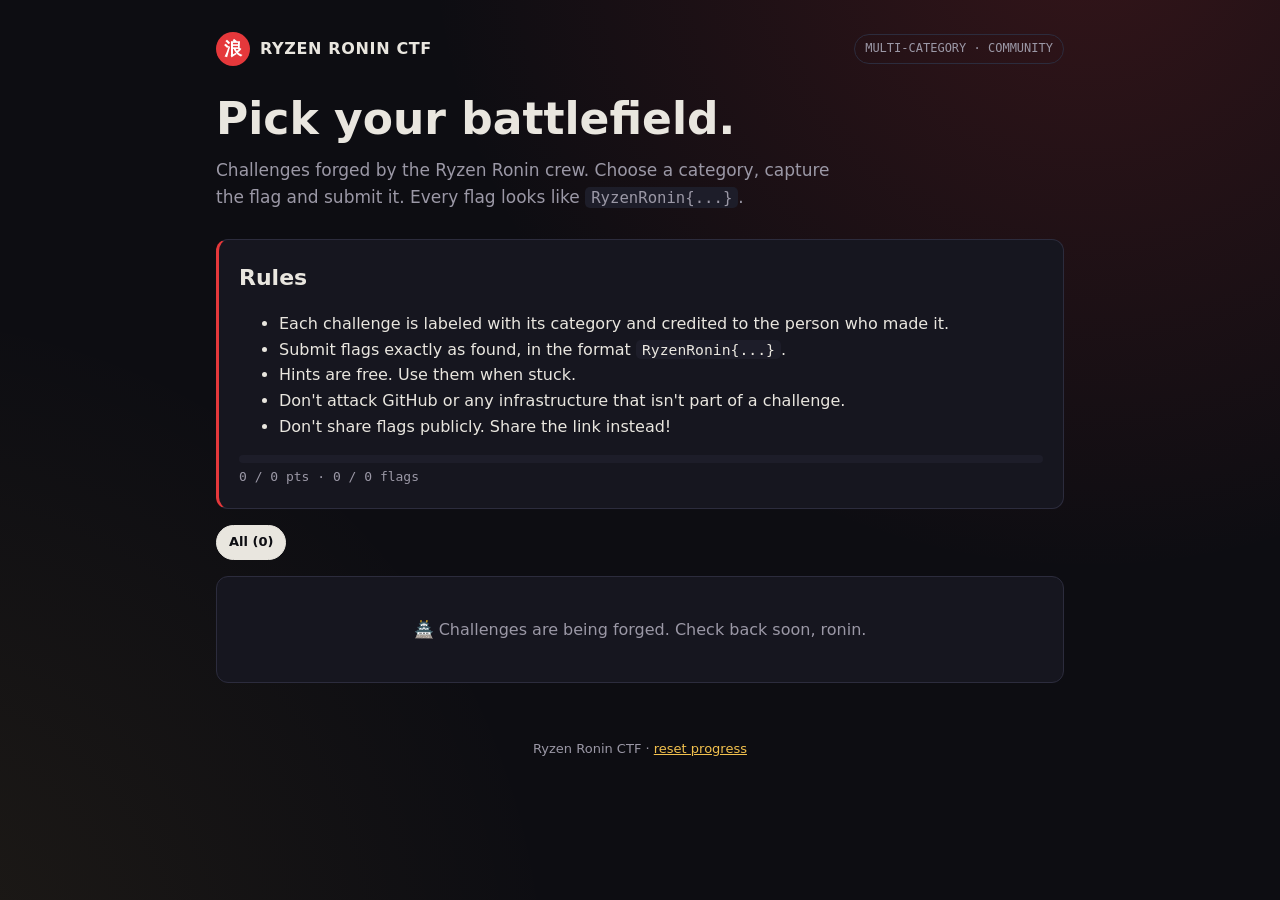
==== index.html @ 5b0beb46 "Add Ryzen Ronin CTF platform skeleton Category-filtered challenge board, author credits, per-challen" ====
<!doctype html>
<html lang="en">
<head>
  <meta charset="utf-8">
  <meta name="viewport" content="width=device-width, initial-scale=1">
  <title>Ryzen Ronin CTF</title>
  <meta name="description" content="A community Capture The Flag. Challenges across OSINT, Cryptography, Web, Forensics and more. Flag format: RyzenRonin{...}">
  <link rel="stylesheet" href="assets/style.css">
</head>
<body>
  <div class="wrap">
    <header class="top">
      <a class="brand" href="index.html"><span class="mon">浪</span> RYZEN RONIN CTF</a>
      <span class="pill">MULTI-CATEGORY · COMMUNITY</span>
    </header>

    <h1>Pick your battlefield.</h1>
    <p class="lede">
      Challenges forged by the Ryzen Ronin crew. Choose a category, capture the flag and submit it.
      Every flag looks like <code>RyzenRonin{...}</code>.
    </p>

    <div class="card story">
      <h2>Rules</h2>
      <ul>
        <li>Each challenge is labeled with its category and credited to the person who made it.</li>
        <li>Submit flags exactly as found, in the format <code>RyzenRonin{...}</code>.</li>
        <li>Hints are free. Use them when stuck.</li>
        <li>Don't attack GitHub or any infrastructure that isn't part of a challenge.</li>
        <li>Don't share flags publicly. Share the link instead!</li>
      </ul>
      <div class="progress" aria-hidden="true"><span id="bar"></span></div>
      <div class="mono" id="score" style="font-size:13px;color:var(--muted)"></div>
    </div>

    <div class="chips" id="chips" role="toolbar" aria-label="Filter by category"></div>
    <div class="grid" id="board"></div>

    <footer>
      Ryzen Ronin CTF ·
      <a href="#" onclick="resetProgress(); return false;">reset progress</a>
    </footer>
  </div>
  <script src="assets/challenges.js"></script>
  <script src="assets/ctf.js"></script>
</body>
</html>
---- assets/style.css ----
/* Ryzen Ronin Dojo — shared styles */
:root {
  --bg: #0d0d12;
  --panel: #16161f;
  --panel-2: #1d1d29;
  --line: #2c2c3d;
  --text: #e9e6df;
  --muted: #9b98a6;
  --accent: #e5383b;
  --accent-soft: rgba(229, 56, 59, 0.14);
  --gold: #f2c14e;
  --ok: #3ddc97;
  --radius: 12px;
  --mono: "JetBrains Mono", ui-monospace, SFMono-Regular, Menlo, Consolas, monospace;
  --sans: "Inter", system-ui, -apple-system, Segoe UI, Roboto, sans-serif;
}

* { box-sizing: border-box; }

html, body { margin: 0; padding: 0; }

body {
  background: var(--bg);
  background-image:
    radial-gradient(circle at 85% -10%, rgba(229, 56, 59, 0.18), transparent 45%),
    radial-gradient(circle at -10% 110%, rgba(242, 193, 78, 0.08), transparent 40%);
  background-attachment: fixed;
  color: var(--text);
  font-family: var(--sans);
  line-height: 1.6;
  min-height: 100vh;
}

a { color: var(--gold); }

.wrap {
  max-width: 880px;
  margin: 0 auto;
  padding: 32px 16px 64px;
}

header.top {
  display: flex;
  align-items: center;
  justify-content: space-between;
  gap: 12px;
  flex-wrap: wrap;
  margin-bottom: 28px;
}

.brand {
  display: flex;
  align-items: center;
  gap: 10px;
  font-weight: 800;
  letter-spacing: 0.04em;
  text-decoration: none;
  color: var(--text);
}

.brand .mon {
  width: 34px;
  height: 34px;
  border-radius: 50%;
  display: grid;
  place-items: center;
  background: var(--accent);
  color: #fff;
  font-size: 18px;
}

.pill {
  font-family: var(--mono);
  font-size: 12px;
  padding: 4px 10px;
  border-radius: 999px;
  border: 1px solid var(--line);
  color: var(--muted);
}

h1 { font-size: clamp(28px, 6vw, 44px); line-height: 1.15; margin: 0 0 12px; }
h2 { font-size: 22px; margin: 0 0 8px; }
h3 { font-size: 17px; margin: 0 0 6px; }

.lede { color: var(--muted); font-size: 17px; margin: 0 0 28px; max-width: 640px; }

.card {
  background: var(--panel);
  border: 1px solid var(--line);
  border-radius: var(--radius);
  padding: 20px;
  margin-bottom: 16px;
}

.card.story {
  border-left: 3px solid var(--accent);
}

.grid {
  display: grid;
  grid-template-columns: repeat(auto-fill, minmax(260px, 1fr));
  gap: 14px;
}

.level {
  display: flex;
  flex-direction: column;
  gap: 10px;
}

.level .meta {
  display: flex;
  justify-content: space-between;
  align-items: center;
  font-family: var(--mono);
  font-size: 12px;
  color: var(--muted);
}

.level.solved { border-color: var(--ok); }
.level.solved .status { color: var(--ok); }

.status { font-family: var(--mono); font-size: 12px; min-height: 18px; }
.status.bad { color: var(--accent); }

.btn {
  display: inline-block;
  font: inherit;
  font-weight: 600;
  font-size: 14px;
  padding: 9px 16px;
  border-radius: 8px;
  border: 1px solid var(--accent);
  background: var(--accent);
  color: #fff;
  cursor: pointer;
  text-decoration: none;
  text-align: center;
}

.btn.ghost {
  background: transparent;
  color: var(--text);
  border-color: var(--line);
}

.btn:disabled {
  opacity: 0.35;
  cursor: not-allowed;
}

input[type="text"], input[type="password"] {
  width: 100%;
  font-family: var(--mono);
  font-size: 14px;
  padding: 9px 12px;
  border-radius: 8px;
  border: 1px solid var(--line);
  background: var(--panel-2);
  color: var(--text);
}

input:focus { outline: 2px solid var(--accent); outline-offset: 1px; }

.row { display: flex; gap: 8px; }
.row input { flex: 1; min-width: 0; }

label { display: block; font-size: 13px; color: var(--muted); margin: 10px 0 4px; }

code, .mono { font-family: var(--mono); font-size: 0.92em; }
code { background: var(--panel-2); padding: 1px 6px; border-radius: 5px; }

details.hint {
  margin-top: 12px;
  border: 1px dashed var(--line);
  border-radius: 8px;
  padding: 8px 12px;
}
details.hint summary { cursor: pointer; color: var(--gold); font-size: 14px; }
details.hint p { margin: 8px 0 0; color: var(--muted); font-size: 14px; }

.flagbox {
  font-family: var(--mono);
  word-break: break-all;
  background: #0a1f16;
  color: var(--ok);
  border: 1px solid var(--ok);
  border-radius: 8px;
  padding: 12px 14px;
  margin-top: 14px;
}

.denied {
  font-family: var(--mono);
  background: var(--accent-soft);
  color: #ff8a8c;
  border: 1px solid var(--accent);
  border-radius: 8px;
  padding: 12px 14px;
  margin-top: 14px;
}

.progress {
  height: 8px;
  border-radius: 999px;
  background: var(--panel-2);
  overflow: hidden;
  margin: 8px 0 4px;
}
.progress > span {
  display: block;
  height: 100%;
  width: 0;
  background: linear-gradient(90deg, var(--accent), var(--gold));
  transition: width 0.4s ease;
}

footer {
  margin-top: 40px;
  color: var(--muted);
  font-size: 13px;
  text-align: center;
}

.back { font-size: 14px; }

@media (max-width: 520px) {
  .row { flex-direction: column; }
}

/* ---------- Multi-category CTF additions ---------- */

.chips { display: flex; flex-wrap: wrap; gap: 8px; margin: 0 0 16px; }
.chip {
  font: inherit;
  font-size: 13px;
  font-weight: 600;
  padding: 6px 12px;
  border-radius: 999px;
  border: 1px solid var(--line);
  background: var(--panel);
  color: var(--muted);
  cursor: pointer;
}
.chip[aria-pressed="true"] { background: var(--text); color: var(--bg); border-color: var(--text); }

.badge {
  display: inline-block;
  font-family: var(--mono);
  font-size: 11px;
  font-weight: 700;
  letter-spacing: 0.06em;
  text-transform: uppercase;
  padding: 3px 9px;
  border-radius: 6px;
  color: var(--cat, var(--muted));
  background: color-mix(in srgb, var(--cat, var(--muted)) 16%, transparent);
  border: 1px solid color-mix(in srgb, var(--cat, var(--muted)) 45%, transparent);
}

a.chall {
  text-decoration: none;
  color: var(--text);
  border-top: 3px solid var(--cat, var(--line));
  transition: transform 0.15s ease, border-color 0.15s ease;
}
a.chall:hover { transform: translateY(-2px); }
a.chall.solved { border-color: var(--ok); }
.chall .by { font-size: 13px; color: var(--muted); }
.chall .tick { color: var(--ok); font-family: var(--mono); font-size: 12px; }

.empty { text-align: center; color: var(--muted); padding: 40px 20px; }

.desc p:first-child { margin-top: 0; }
.desc p:last-child { margin-bottom: 0; }
.desc pre {
  font-family: var(--mono);
  font-size: 13px;
  background: var(--panel-2);
  border: 1px solid var(--line);
  border-radius: 8px;
  padding: 12px;
  overflow-x: auto;
  white-space: pre-wrap;
  word-break: break-word;
}
.desc img { max-width: 100%; height: auto; border-radius: 8px; }

.files a {
  display: flex;
  align-items: center;
  gap: 8px;
  padding: 10px 12px;
  border: 1px solid var(--line);
  border-radius: 8px;
  margin-top: 8px;
  text-decoration: none;
  font-family: var(--mono);
  font-size: 14px;
  word-break: break-all;
}
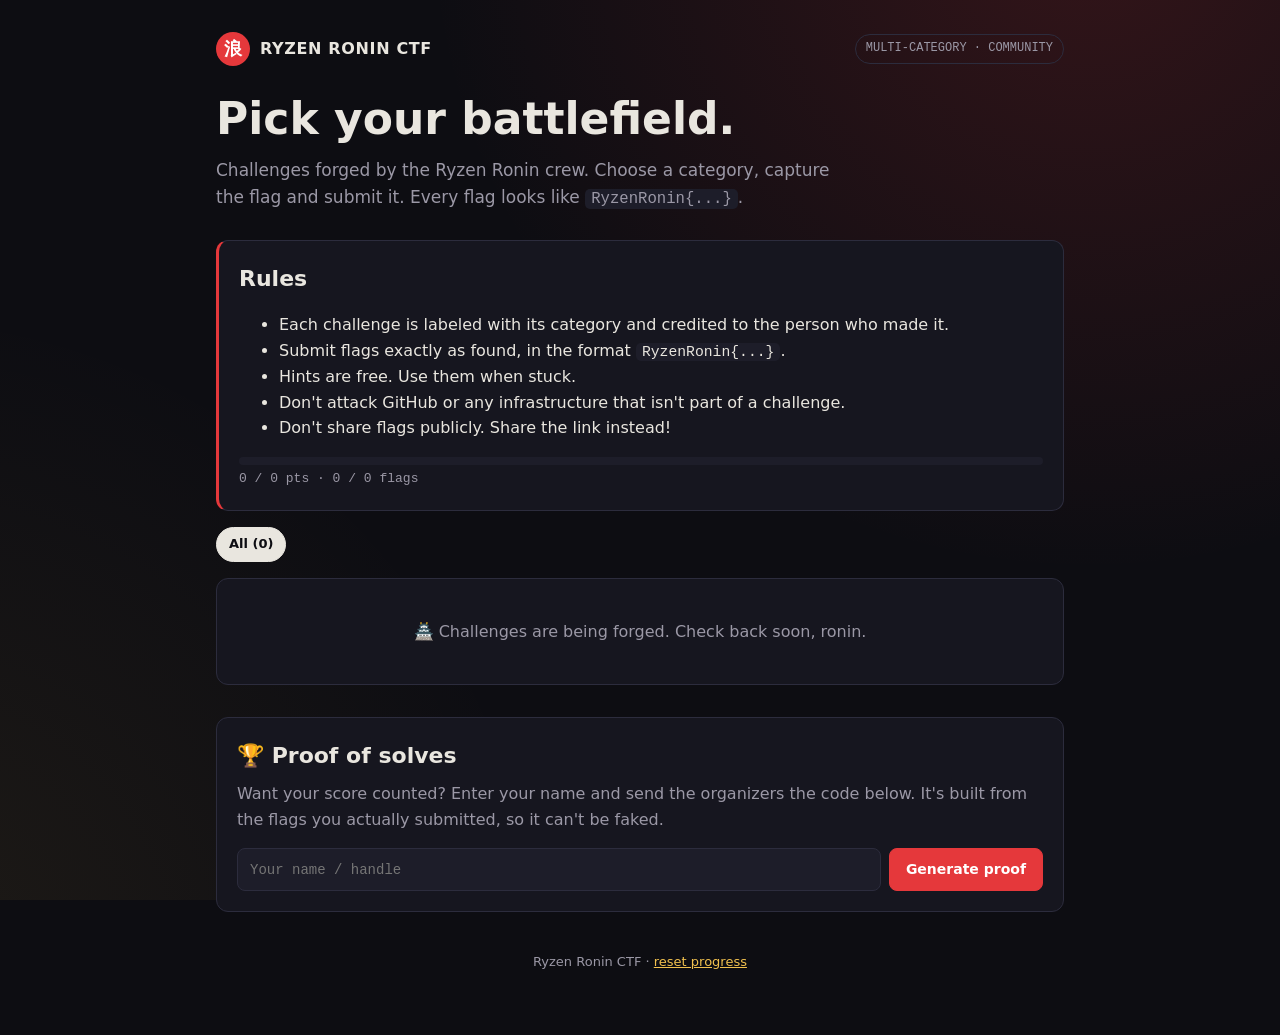
==== commit ec9aa228: "Harden flag checking and add solve proofs Flags are now checked with salted PBKDF2-SHA256 (300k roun" ====
--- a/index.html
+++ b/index.html
@@ -36,6 +36,16 @@
     <div class="chips" id="chips" role="toolbar" aria-label="Filter by category"></div>
     <div class="grid" id="board"></div>
 
+    <div class="card" style="margin-top:16px">
+      <h2>🏆 Proof of solves</h2>
+      <p style="color:var(--muted);margin-top:0">Want your score counted? Enter your name and send the organizers the code below. It's built from the flags you actually submitted, so it can't be faked.</p>
+      <div class="row">
+        <input type="text" id="proof-name" placeholder="Your name / handle" aria-label="Your name">
+        <button class="btn" onclick="showProof()">Generate proof</button>
+      </div>
+      <div id="proof-out" hidden></div>
+    </div>
+
     <footer>
       Ryzen Ronin CTF ·
       <a href="#" onclick="resetProgress(); return false;">reset progress</a>
